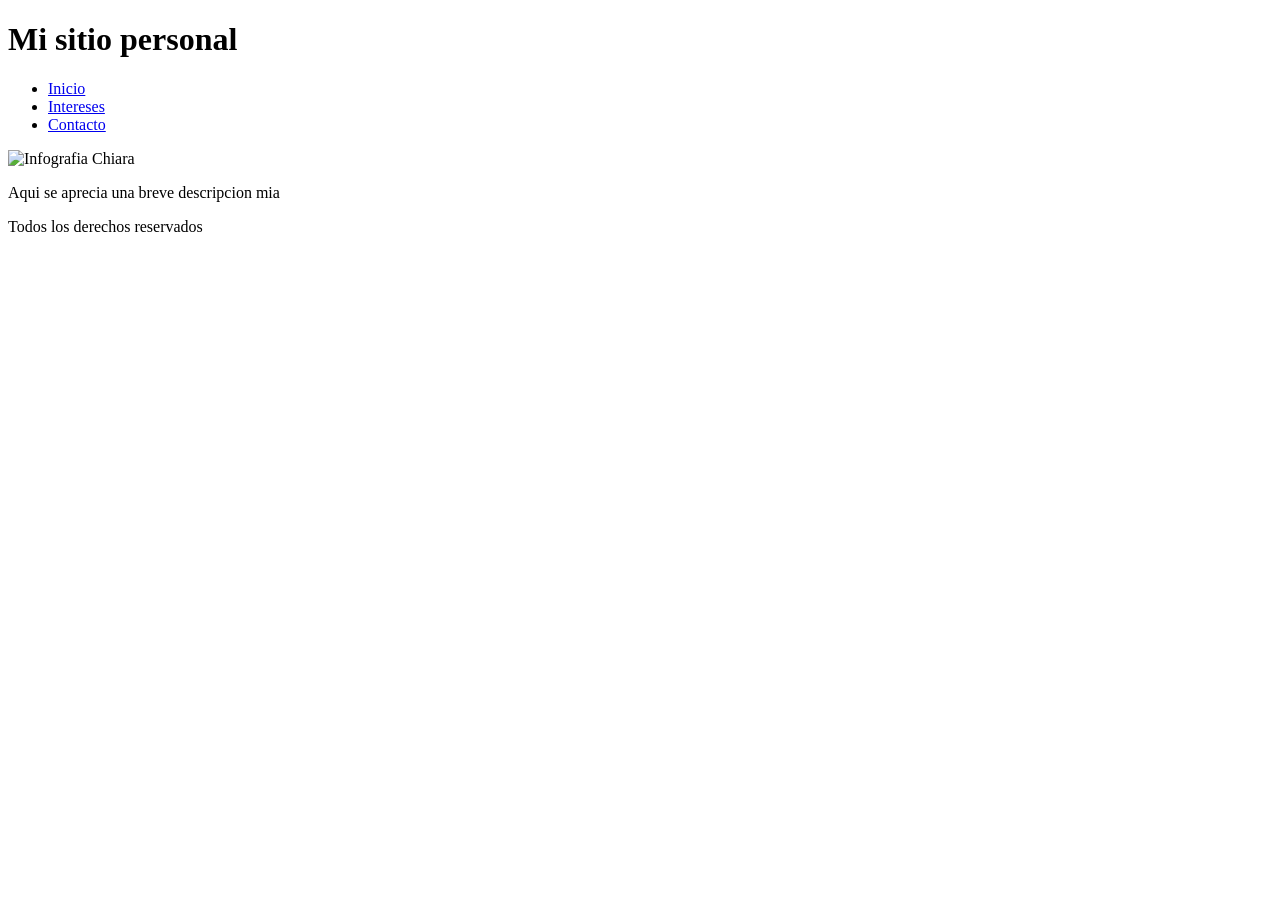
==== index.html @ a5702e5c "Add files via upload" ====
<!DOCTYPE html>
<html lang="en">
<head>
    <meta charset="UTF-8">
    <meta name="viewport" content="width=device-width, initial-scale=1.0">
    <title>Mi primer sitio</title>
</head>
<body>
    <header>
        <h1>Mi sitio personal</h1>
        <nav>
           <ul>
            <li><a href="index.html">Inicio</a></li>
            <li><a href="intereses.html">Intereses</a></li>
            <li><a href="contacto.html">Contacto</a></li>
           </ul> 
        </nav>
    </header>
    <main>
        <img src="img/INFOGRAFIA.png" alt="Infografia   Chiara">
        <p>Aqui se aprecia una breve descripcion mia</p>
    </main>
    <footer>
        <p>Todos los derechos reservados</p>
    </footer>
</body>
</html>
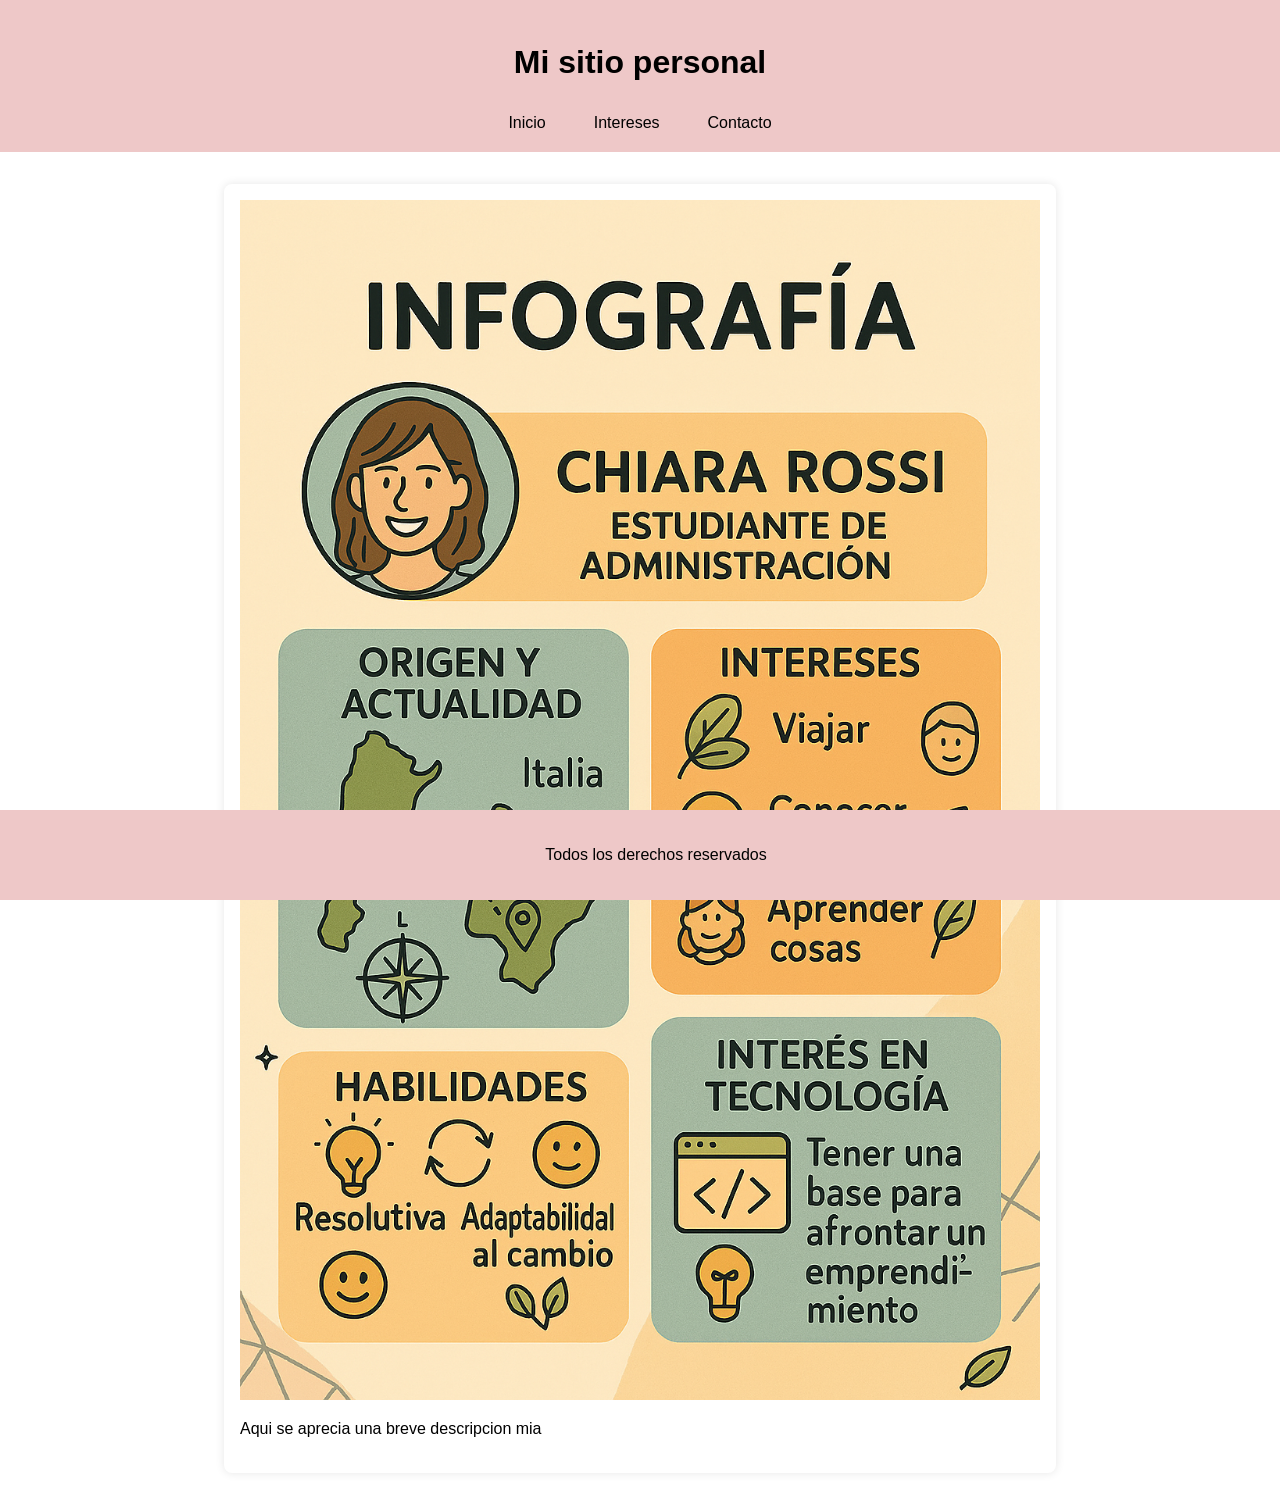
==== commit 091bcde4: "Add files via upload" ====
--- a/index.html
+++ b/index.html
@@ -4,6 +4,7 @@
     <meta charset="UTF-8">
     <meta name="viewport" content="width=device-width, initial-scale=1.0">
     <title>Mi primer sitio</title>
+    <link rel="stylesheet" href="styles.css">
 </head>
 <body>
     <header>
@@ -17,7 +18,7 @@
         </nav>
     </header>
     <main>
-        <img src="img/INFOGRAFIA.png" alt="Infografia   Chiara">
+        <img src="INFOGRAFIA.png" alt="Infografia   Chiara">
         <p>Aqui se aprecia una breve descripcion mia</p>
     </main>
     <footer>
--- a/styles.css
+++ b/styles.css
@@ -0,0 +1,92 @@
+/* Estilos generales */
+body {
+    font-family: Arial, sans-serif;
+    margin: 0;
+    padding: 0;
+    background-color: white;
+    color: black;
+    line-height: 1.6;
+}
+
+header {
+    background-color: #eec8c8;
+    color: black;
+    padding: 1rem;
+    text-align: center;
+}
+
+nav ul {
+    list-style: none;
+    padding: 0;
+    margin: 0;
+    display: flex;
+    justify-content: center;
+    gap: 1rem;
+}
+
+nav ul li {
+    display: inline;
+}
+
+nav a {
+    color: black;
+    text-decoration: none;
+    padding: 0.5rem 1rem;
+    border-radius: 4px;
+    transition: background-color 0.3s;
+}
+
+nav a:hover {
+    background-color: #d4a0a0;
+}
+
+main {
+    max-width: 800px;
+    margin: 2rem auto;
+    padding: 1rem;
+    background-color: #fff;
+    border-radius: 8px;
+    box-shadow: 0 0 10px rgba(0,0,0,0.1);
+}
+
+main img {
+    max-width: 100%;
+    height: auto;
+    display: block;
+    margin: 0 auto;
+}
+
+main h2 {
+    color: black;
+    text-align: center;
+    margin-bottom: 1rem;
+}
+
+main h3 {
+    color: #555;
+    margin-top: 2rem;
+}
+
+main ul {
+    list-style-type: disc;
+    margin-left: 2rem;
+}
+
+main a {
+    color: #007bff;
+    text-decoration: none;
+}
+
+main a:hover {
+    text-decoration: underline;
+}
+
+footer {
+    text-align: center;
+    padding: 1rem;
+    background-color: #eec8c8;
+    color: black;
+    position: fixed;
+    bottom: 0;
+    width: 100%;
+}
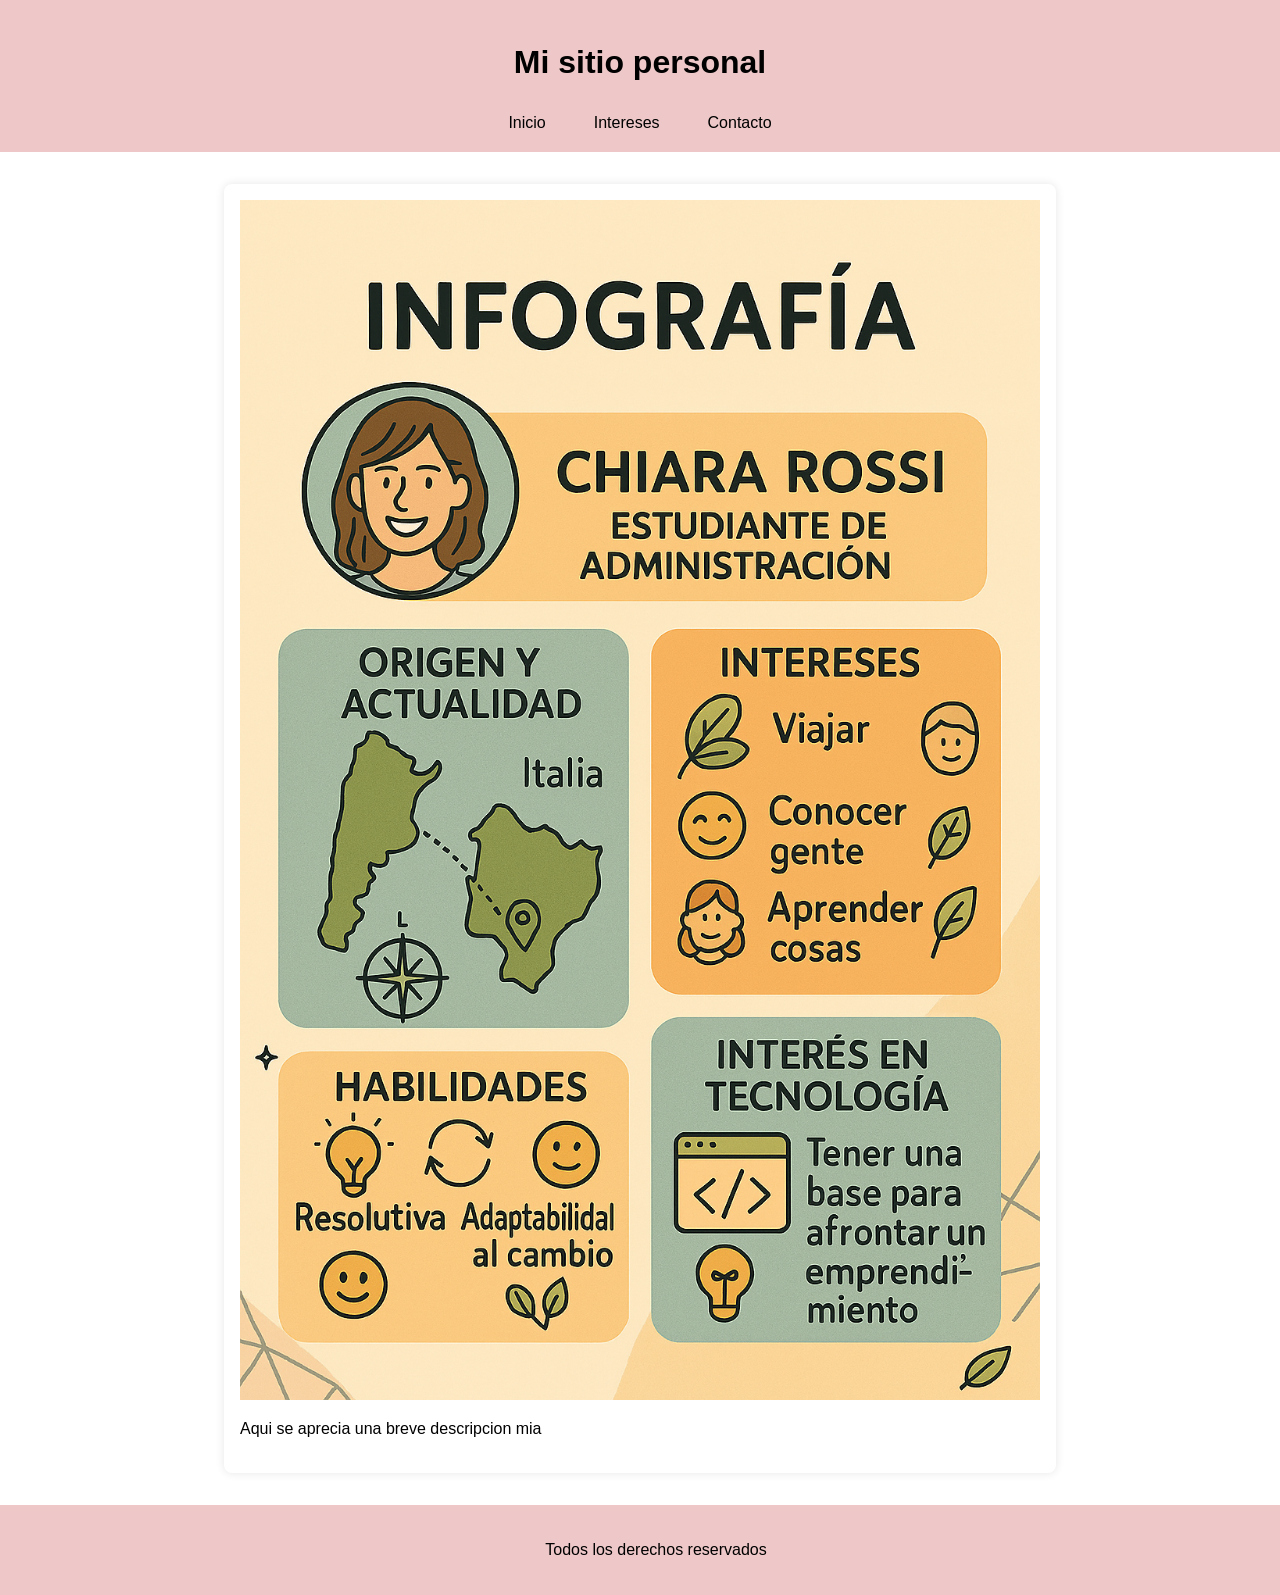
==== commit 42627c86: "Agregar estilos responsive y archivos del proyecto" ====
--- a/index.html
+++ b/index.html
@@ -1,28 +1,28 @@
-<!DOCTYPE html>
-<html lang="en">
-<head>
-    <meta charset="UTF-8">
-    <meta name="viewport" content="width=device-width, initial-scale=1.0">
-    <title>Mi primer sitio</title>
-    <link rel="stylesheet" href="styles.css">
-</head>
-<body>
-    <header>
-        <h1>Mi sitio personal</h1>
-        <nav>
-           <ul>
-            <li><a href="index.html">Inicio</a></li>
-            <li><a href="intereses.html">Intereses</a></li>
-            <li><a href="contacto.html">Contacto</a></li>
-           </ul> 
-        </nav>
-    </header>
-    <main>
-        <img src="INFOGRAFIA.png" alt="Infografia   Chiara">
-        <p>Aqui se aprecia una breve descripcion mia</p>
-    </main>
-    <footer>
-        <p>Todos los derechos reservados</p>
-    </footer>
-</body>
+<!DOCTYPE html>
+<html lang="en">
+<head>
+    <meta charset="UTF-8">
+    <meta name="viewport" content="width=device-width, initial-scale=1.0">
+    <title>Mi primer sitio</title>
+    <link rel="stylesheet" href="styles.css">
+</head>
+<body>
+    <header>
+        <h1>Mi sitio personal</h1>
+        <nav>
+           <ul>
+            <li><a href="index.html">Inicio</a></li>
+            <li><a href="intereses.html">Intereses</a></li>
+            <li><a href="contacto.html">Contacto</a></li>
+           </ul> 
+        </nav>
+    </header>
+    <main>
+        <img src="INFOGRAFIA.png" alt="Infografia   Chiara">
+        <p>Aqui se aprecia una breve descripcion mia</p>
+    </main>
+    <footer>
+        <p>Todos los derechos reservados</p>
+    </footer>
+</body>
 </html>
--- a/styles.css
+++ b/styles.css
@@ -1,92 +1,187 @@
-/* Estilos generales */
-body {
-    font-family: Arial, sans-serif;
-    margin: 0;
-    padding: 0;
-    background-color: white;
-    color: black;
-    line-height: 1.6;
-}
-
-header {
-    background-color: #eec8c8;
-    color: black;
-    padding: 1rem;
-    text-align: center;
-}
-
-nav ul {
-    list-style: none;
-    padding: 0;
-    margin: 0;
-    display: flex;
-    justify-content: center;
-    gap: 1rem;
-}
-
-nav ul li {
-    display: inline;
-}
-
-nav a {
-    color: black;
-    text-decoration: none;
-    padding: 0.5rem 1rem;
-    border-radius: 4px;
-    transition: background-color 0.3s;
-}
-
-nav a:hover {
-    background-color: #d4a0a0;
-}
-
-main {
-    max-width: 800px;
-    margin: 2rem auto;
-    padding: 1rem;
-    background-color: #fff;
-    border-radius: 8px;
-    box-shadow: 0 0 10px rgba(0,0,0,0.1);
-}
-
-main img {
-    max-width: 100%;
-    height: auto;
-    display: block;
-    margin: 0 auto;
-}
-
-main h2 {
-    color: black;
-    text-align: center;
-    margin-bottom: 1rem;
-}
-
-main h3 {
-    color: #555;
-    margin-top: 2rem;
-}
-
-main ul {
-    list-style-type: disc;
-    margin-left: 2rem;
-}
-
-main a {
-    color: #007bff;
-    text-decoration: none;
-}
-
-main a:hover {
-    text-decoration: underline;
-}
-
-footer {
-    text-align: center;
-    padding: 1rem;
-    background-color: #eec8c8;
-    color: black;
-    position: fixed;
-    bottom: 0;
-    width: 100%;
+/* Estilos generales */
+body {
+    font-family: Arial, sans-serif;
+    margin: 0;
+    padding: 0;
+    background-color: white;
+    color: black;
+    line-height: 1.6;
+}
+
+header {
+    background-color: #eec8c8;
+    color: black;
+    padding: 1rem;
+    text-align: center;
+}
+
+nav ul {
+    list-style: none;
+    padding: 0;
+    margin: 0;
+    display: flex;
+    justify-content: center;
+    gap: 1rem;
+}
+
+nav ul li {
+    display: inline;
+}
+
+nav a {
+    color: black;
+    text-decoration: none;
+    padding: 0.5rem 1rem;
+    border-radius: 4px;
+    transition: background-color 0.3s;
+}
+
+nav a:hover {
+    background-color: #d4a0a0;
+}
+
+main {
+    max-width: 800px;
+    margin: 2rem auto;
+    padding: 1rem;
+    background-color: #fff;
+    border-radius: 8px;
+    box-shadow: 0 0 10px rgba(0,0,0,0.1);
+}
+
+main img {
+    max-width: 100%;
+    height: auto;
+    display: block;
+    margin: 0 auto;
+}
+
+main h2 {
+    color: black;
+    text-align: center;
+    margin-bottom: 1rem;
+}
+
+main h3 {
+    color: #555;
+    margin-top: 2rem;
+}
+
+main ul {
+    list-style-type: disc;
+    margin-left: 2rem;
+}
+
+main a {
+    color: #007bff;
+    text-decoration: none;
+}
+
+main a:hover {
+    text-decoration: underline;
+}
+
+footer {
+    text-align: center;
+    padding: 1rem;
+    background-color: #eec8c8;
+    color: black;
+    position: relative;
+    width: 100%;
+    margin-top: 2rem;
+}
+
+/* Media Queries - Responsive Design */
+
+/* Tablets (768px y menores) */
+@media (max-width: 768px) {
+    header {
+        padding: 0.8rem;
+    }
+
+    header h1 {
+        font-size: 1.5rem;
+    }
+
+    nav ul {
+        flex-direction: column;
+        gap: 0.5rem;
+    }
+
+    nav ul li {
+        display: block;
+        width: 100%;
+        text-align: center;
+    }
+
+    nav a {
+        display: block;
+        padding: 0.75rem;
+    }
+
+    main {
+        max-width: 100%;
+        margin: 1rem auto;
+        padding: 0.8rem;
+    }
+
+    main h3 {
+        margin-top: 1.5rem;
+    }
+
+    main ul {
+        margin-left: 1.5rem;
+        font-size: 0.95rem;
+    }
+}
+
+/* Móviles (480px y menores) */
+@media (max-width: 480px) {
+    body {
+        font-size: 0.95rem;
+    }
+
+    header {
+        padding: 0.6rem;
+    }
+
+    header h1 {
+        font-size: 1.2rem;
+        margin: 0.5rem 0;
+    }
+
+    nav a {
+        padding: 0.6rem 0.5rem;
+        font-size: 0.9rem;
+    }
+
+    main {
+        margin: 0.8rem auto;
+        padding: 0.6rem;
+        border-radius: 4px;
+    }
+
+    main img {
+        margin: 0 auto;
+    }
+
+    main h2 {
+        font-size: 1.2rem;
+        margin-bottom: 0.8rem;
+    }
+
+    main h3 {
+        font-size: 1rem;
+        margin-top: 1rem;
+    }
+
+    main ul {
+        margin-left: 1rem;
+        font-size: 0.9rem;
+    }
+
+    footer {
+        padding: 0.8rem;
+        font-size: 0.85rem;
+    }
 }
